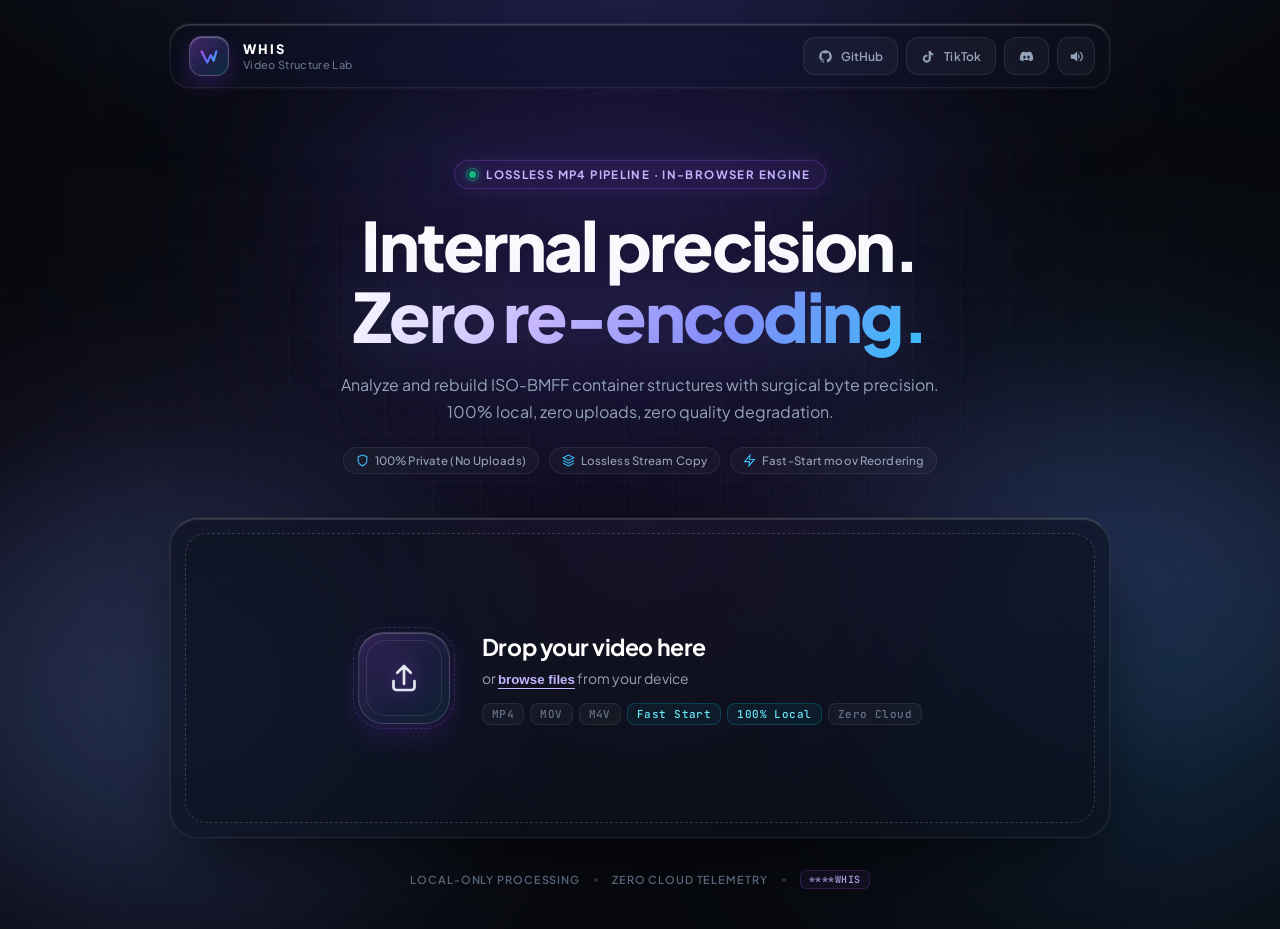
==== app.html @ bb4c7293 "feat: modernize UI/UX, video stream monitor, atom pipeline visualizer, universal export & railway su" ====
<!doctype html>
<html lang="en">
  <head>
    <meta charset="utf-8">
    <meta name="viewport" content="width=device-width, initial-scale=1">
    <meta name="color-scheme" content="dark">
    <meta name="theme-color" content="#06070a">
    <title>Whis Video Patcher — Lossless In-Browser MP4 Pipeline</title>
    <meta name="description" content="Local, lossless ISO-BMFF container structure patcher with real-time inspection, fast-start optimization, and zero re-encoding.">
    <link rel="preconnect" href="https://fonts.googleapis.com">
    <link rel="preconnect" href="https://fonts.gstatic.com" crossorigin>
    <link href="https://fonts.googleapis.com/css2?family=JetBrains+Mono:wght@400;500;600;700&family=Plus+Jakarta+Sans:wght@400;500;600;700;800&display=swap" rel="stylesheet">
    <link rel="stylesheet" href="styles.css">
  </head>
  <body>
    <div class="bg-grid" aria-hidden="true"></div>
    <div class="aurora aurora-one" aria-hidden="true"></div>
    <div class="aurora aurora-two" aria-hidden="true"></div>
    <div class="aurora aurora-three" aria-hidden="true"></div>

    <main class="shell">
      <header class="topbar glass">
        <div class="brand">
          <span class="brand-mark" aria-hidden="true">
            <svg viewBox="0 0 24 24" fill="none" xmlns="http://www.w3.org/2000/svg">
              <path d="M4 7L10 19L14 11L17 17L20 7" stroke="url(#whis-brand-grad)" stroke-width="2.5" stroke-linecap="round" stroke-linejoin="round"/>
              <defs>
                <linearGradient id="whis-brand-grad" x1="4" y1="7" x2="20" y2="19" gradientUnits="userSpaceOnUse">
                  <stop stop-color="#a855f7"/>
                  <stop offset="0.5" stop-color="#6366f1"/>
                  <stop offset="1" stop-color="#38bdf8"/>
                </linearGradient>
              </defs>
            </svg>
          </span>
          <div class="brand-text">
            <p>WHIS</p>
            <span>Video Structure Lab</span>
          </div>
        </div>

        <div class="top-actions">
          <a class="social-button github" href="https://github.com/whiskyyyyys/video-patcher" target="_blank" rel="noopener noreferrer" aria-label="Open GitHub Repository">
            <svg viewBox="0 0 24 24" aria-hidden="true">
              <path fill="currentColor" d="M12 2C6.477 2 2 6.484 2 12.017c0 4.425 2.865 8.18 6.839 9.504.5.092.682-.217.682-.483 0-.237-.008-.868-.013-1.703-2.782.605-3.369-1.343-3.369-1.343-.454-1.158-1.11-1.466-1.11-1.466-.908-.62.069-.608.069-.608 1.003.07 1.53 1.032 1.53 1.032.892 1.53 2.341 1.088 2.91.832.092-.647.35-1.088.636-1.338-2.22-.253-4.555-1.113-4.555-4.951 0-1.093.39-1.988 1.029-2.688-.103-.253-.446-1.272.098-2.65 0 0 .84-.27 2.75 1.026A9.564 9.564 0 0 1 12 6.844c.85.004 1.705.115 2.504.337 1.909-1.296 2.747-1.027 2.747-1.027.546 1.379.202 2.398.1 2.651.64.7 1.028 1.595 1.028 2.688 0 3.848-2.339 4.695-4.566 4.943.359.309.678.92.678 1.855 0 1.338-.012 2.419-.012 2.747 0 .268.18.58.688.482A10.019 10.019 0 0 0 22 12.017C22 6.484 17.522 2 12 2z"/>
            </svg>
            <span>GitHub</span>
          </a>
          <a class="social-button tiktok" href="https://www.tiktok.com/@whis" target="_blank" rel="noopener noreferrer" aria-label="Open Whis on TikTok">
            <svg viewBox="0 0 24 24" aria-hidden="true"><path d="M15.7 3c.3 2.4 1.7 3.8 4.1 4v3.3a9 9 0 0 1-4.1-1v6.1a6.4 6.4 0 1 1-5.5-6.3v3.4a3.1 3.1 0 1 0 2.1 2.9V3h3.4z"/></svg>
            <span>TikTok</span>
          </a>
          <a class="social-button discord" href="https://discord.gg/whis" target="_blank" rel="noopener noreferrer" aria-label="Join the Whis Discord">
            <svg viewBox="0 0 24 24" aria-hidden="true"><path d="M19.5 5.3A17 17 0 0 0 15.3 4l-.5 1.1a15 15 0 0 0-5.6 0L8.7 4a17 17 0 0 0-4.2 1.3C1.8 9.3 1.1 13.2 1.4 17a17 17 0 0 0 5.2 2.7l1.3-1.8-1.8-.9.4-.3c3.5 1.6 7.4 1.6 10.9 0l.5.3-1.8.9 1.3 1.8a17 17 0 0 0 5.2-2.7c.4-4.4-.8-8.2-3.1-11.7zM8.8 15.2c-1 0-1.9-1-1.9-2.2s.9-2.2 1.9-2.2 1.9 1 1.9 2.2-.9 2.2-1.9 2.2zm6.4 0c-1 0-1.9-1-1.9-2.2s.9-2.2 1.9-2.2 1.9 1 1.9 2.2-.9 2.2-1.9 2.2z"/></svg>
          </a>
          <button class="icon-button" id="soundToggle" type="button" aria-label="Mute interface sounds" aria-pressed="true" title="Toggle audio feedback">
            <svg viewBox="0 0 24 24" aria-hidden="true"><path d="M4 9v6h4l5 4V5L8 9H4zm12.5 3a4 4 0 0 0-2-3.46v6.92A4 4 0 0 0 16.5 12zm0-7.2v2.05a6 6 0 0 1 0 10.3v2.05a8 8 0 0 0 0-14.4z"/></svg>
          </button>
        </div>
      </header>

      <section class="hero">
        <div class="eyebrow-container">
          <p class="eyebrow"><span class="pulse-dot"></span> Lossless MP4 Pipeline · In-Browser Engine</p>
        </div>
        <h1>Internal precision.<br><em>Zero re-encoding.</em></h1>
        <p class="lede">Analyze and rebuild ISO-BMFF container structures with surgical byte precision. 100% local, zero uploads, zero quality degradation.</p>

        <div class="hero-tags">
          <span class="hero-tag">
            <svg viewBox="0 0 24 24" fill="none" stroke="currentColor" stroke-width="2"><path d="M12 22s8-4 8-10V5l-8-3-8 3v7c0 6 8 10 8 10z"/></svg>
            100% Private (No Uploads)
          </span>
          <span class="hero-tag">
            <svg viewBox="0 0 24 24" fill="none" stroke="currentColor" stroke-width="2"><polygon points="12 2 2 7 12 12 22 7 12 2"/><polyline points="2 17 12 22 22 17"/><polyline points="2 12 12 17 22 12"/></svg>
            Lossless Stream Copy
          </span>
          <span class="hero-tag">
            <svg viewBox="0 0 24 24" fill="none" stroke="currentColor" stroke-width="2"><polygon points="13 2 3 14 12 14 11 22 21 10 12 10 13 2"/></svg>
            Fast-Start moov Reordering
          </span>
        </div>
      </section>

      <section class="workspace glass" id="workspace">
        <div class="dropzone" id="dropzone" role="button" tabindex="0" aria-label="Choose or drop a video">
          <input id="fileInput" type="file" accept="video/*,.mp4,.m4v,.mov" hidden>
          <div class="drop-orbit">
            <span class="orbit-ring-outer"></span>
            <span class="orbit-ring-inner"></span>
            <svg viewBox="0 0 24 24" aria-hidden="true"><path d="M12 16V4m0 0L7.5 8.5M12 4l4.5 4.5M5 14v4a2 2 0 0 0 2 2h10a2 2 0 0 0 2-2v-4"/></svg>
          </div>
          <div class="drop-copy">
            <h2>Drop your video here</h2>
            <p>or <button id="browseButton" type="button">browse files</button> from your device</p>
            <div class="drop-badges">
              <span class="badge">MP4</span>
              <span class="badge">MOV</span>
              <span class="badge">M4V</span>
              <span class="badge highlight">Fast Start</span>
              <span class="badge highlight">100% Local</span>
              <span class="badge">Zero Cloud</span>
            </div>
          </div>
        </div>

        <div class="processor" id="processor" hidden>
          <div class="file-row">
            <div class="file-icon">
              <svg viewBox="0 0 24 24"><path d="M4 4h11l5 5v11H4V4zm11 0v5h5M9 10l6 3-6 3v-6z"/></svg>
            </div>
            <div class="file-info">
              <strong id="fileName">—</strong>
              <span id="fileMeta">—</span>
            </div>
            <button class="text-button" id="replaceButton" type="button">
              <svg viewBox="0 0 24 24" width="14" height="14" fill="none" stroke="currentColor" stroke-width="2"><path d="M4 4v5h.582m15.356 2A8.001 8.001 0 004.582 9m0 0H9m11 11v-5h-.581m0 0a8.003 8.003 0 01-15.357-2m15.357 2H15"/></svg>
              <span>Replace file</span>
            </button>
          </div>

          <!-- Video Preview Player -->
          <div class="video-preview-card" id="previewContainer" hidden>
            <div class="preview-header">
              <div class="preview-tag">
                <span class="live-indicator"></span>
                <span>Video Stream Monitor</span>
              </div>
              <span class="preview-resolution" id="videoResolution">—</span>
            </div>
            <div class="video-wrap">
              <video id="videoPreview" controls playsinline preload="metadata"></video>
            </div>
          </div>

          <div class="progress-block">
            <div class="progress-head">
              <span id="statusLabel">Preparing…</span>
              <strong id="progressValue">0%</strong>
            </div>
            <div class="progress-track">
              <i id="progressBar"></i>
              <b id="progressGlow"></b>
            </div>
            <p id="statusDetail">Reading file structure</p>
          </div>

          <!-- Container Pipeline Step Visualizer -->
          <div class="pipeline-visualizer" id="pipelineVisualizer">
            <div class="pipeline-step" id="stepFtyp">
              <div class="step-badge">ATOM 01</div>
              <strong>ftyp</strong>
              <span>Sanitized branding</span>
            </div>
            <div class="pipeline-arrow" aria-hidden="true">→</div>
            <div class="pipeline-step" id="stepMoov">
              <div class="step-badge">ATOM 02</div>
              <strong>moov</strong>
              <span>Fast-start & Tech Audio</span>
            </div>
            <div class="pipeline-arrow" aria-hidden="true">→</div>
            <div class="pipeline-step" id="stepMdat">
              <div class="step-badge">ATOM 03</div>
              <strong>mdat</strong>
              <span>Raw payload preserved</span>
            </div>
          </div>

          <div class="result-grid" id="resultGrid" hidden>
            <article>
              <div class="art-label">Mode</div>
              <strong>Stream copy</strong>
              <small>signatures scrubbed only</small>
            </article>
            <article>
              <div class="art-label">Index</div>
              <strong>Fast start</strong>
              <small>moov before mdat</small>
            </article>
            <article>
              <div class="art-label">Patch</div>
              <strong id="patchCount">—</strong>
              <small>technical samples</small>
            </article>
            <article>
              <div class="art-label">Output</div>
              <strong id="outputSize">—</strong>
              <small id="sizeDelta">—</small>
            </article>
          </div>

          <div class="error-card" id="errorCard" hidden>
            <svg viewBox="0 0 24 24"><path d="M12 8v5m0 3.5v.01M10.3 3.8 2.6 17.2A2 2 0 0 0 4.3 20h15.4a2 2 0 0 0 1.7-2.8L13.7 3.8a2 2 0 0 0-3.4 0z"/></svg>
            <div>
              <strong>Processing stopped</strong>
              <p id="errorMessage"></p>
            </div>
          </div>

          <div class="actions">
            <button class="secondary-button" id="detailsButton" type="button" disabled>
              <svg viewBox="0 0 24 24" width="16" height="16" fill="none" stroke="currentColor" stroke-width="2"><circle cx="12" cy="12" r="10"/><path d="M12 16v-4M12 8h.01"/></svg>
              <span>Technical details</span>
            </button>
            <button class="secondary-button" id="resetButton" type="button">
              <svg viewBox="0 0 24 24" width="16" height="16" fill="none" stroke="currentColor" stroke-width="2"><path d="M21 12a9 9 0 0 0-9-9 9.75 9.75 0 0 0-6.74 2.74L3 8"/><path d="M3 3v5h5"/></svg>
              <span>Patch another</span>
            </button>
            <button class="primary-button" id="exportButton" type="button" disabled>
              <span>Export MP4</span>
              <svg viewBox="0 0 24 24"><path d="M12 4v12m0 0 4-4m-4 4-4-4M5 20h14"/></svg>
            </button>
          </div>
        </div>
      </section>

      <section class="details glass" id="detailsPanel" hidden>
        <div class="details-head">
          <div>
            <p class="eyebrow"><span class="pulse-dot"></span> Container Audit</p>
            <h2>Technical Details</h2>
          </div>
          <button class="icon-button" id="closeDetails" type="button" aria-label="Close details">×</button>
        </div>
        <div class="audit-grid" id="auditGrid"></div>
        <div class="log-container">
          <div class="log-header-bar">
            <div class="log-title">Live Execution Trace</div>
            <button class="text-button" id="copyLogButton" type="button">
              <svg viewBox="0 0 24 24" width="14" height="14" fill="none" stroke="currentColor" stroke-width="2"><rect x="9" y="9" width="13" height="13" rx="2" ry="2"></rect><path d="M5 15H4a2 2 0 0 1-2-2V4a2 2 0 0 1 2-2h9a2 2 0 0 1 2 2v1"></path></svg>
              <span>Copy Trace</span>
            </button>
          </div>
          <div class="log" id="log"></div>
        </div>
      </section>

      <footer class="glass-footer">
        <span>Local-only processing</span>
        <i></i>
        <span>Zero cloud telemetry</span>
        <i></i>
        <span class="sig-pill">****whis</span>
      </footer>
    </main>

    <!-- Floating Toast Notification -->
    <div class="toast" id="toast" role="status" aria-live="polite" hidden></div>

    <script src="app.js"></script>
  </body>
</html>
---- styles.css ----
:root {
  --bg-base: #06070a;
  --bg-surface: rgba(14, 17, 27, 0.65);
  --bg-surface-elevated: rgba(22, 27, 44, 0.75);
  --ink: #f8fafc;
  --ink-secondary: #94a3b8;
  --ink-muted: #64748b;
  --border-subtle: rgba(255, 255, 255, 0.08);
  --border-glow: rgba(168, 85, 247, 0.35);
  --border-highlight: rgba(255, 255, 255, 0.18);
  
  --primary: #8b5cf6;
  --primary-bright: #a855f7;
  --primary-glow: rgba(139, 92, 246, 0.4);
  --cyan: #06b6d4;
  --cyan-glow: rgba(6, 182, 212, 0.35);
  --indigo: #6366f1;
  --emerald: #10b981;
  --emerald-glow: rgba(16, 185, 129, 0.3);
  --danger: #f43f5e;
  --danger-bg: rgba(244, 63, 94, 0.1);
  --danger-border: rgba(244, 63, 94, 0.25);
  
  --font-sans: 'Plus Jakarta Sans', -apple-system, BlinkMacSystemFont, "Segoe UI", Roboto, sans-serif;
  --font-mono: 'JetBrains Mono', SFMono-Regular, Consolas, Menlo, monospace;
  --ease: cubic-bezier(0.16, 1, 0.3, 1);
  --ease-bounce: cubic-bezier(0.34, 1.56, 0.64, 1);
}

* {
  box-sizing: border-box;
  margin: 0;
  padding: 0;
}

html {
  min-height: 100%;
  background-color: var(--bg-base);
  color: var(--ink);
  font-family: var(--font-sans);
  color-scheme: dark;
}

body {
  min-height: 100vh;
  position: relative;
  overflow-x: hidden;
  background:
    radial-gradient(ellipse 80% 50% at 50% -10%, rgba(99, 102, 241, 0.18), transparent 70%),
    radial-gradient(ellipse 60% 40% at 85% 60%, rgba(168, 85, 247, 0.12), transparent 60%),
    radial-gradient(ellipse 50% 50% at 15% 75%, rgba(6, 182, 212, 0.1), transparent 60%),
    linear-gradient(180deg, #07090e 0%, #050608 50%, #07090e 100%);
  -webkit-font-smoothing: antialiased;
  -moz-osx-font-smoothing: grayscale;
}

/* High-tech ambient background grid */
.bg-grid {
  position: fixed;
  inset: 0;
  pointer-events: none;
  z-index: 0;
  background-image: 
    linear-gradient(to right, rgba(255, 255, 255, 0.022) 1px, transparent 1px),
    linear-gradient(to bottom, rgba(255, 255, 255, 0.022) 1px, transparent 1px);
  background-size: 48px 48px;
  mask-image: radial-gradient(ellipse 80% 60% at 50% 40%, black 30%, transparent 85%);
  -webkit-mask-image: radial-gradient(ellipse 80% 60% at 50% 40%, black 30%, transparent 85%);
}

/* Dynamic Aurora Glow Spheres */
.aurora {
  position: fixed;
  z-index: 0;
  border-radius: 50%;
  filter: blur(110px);
  opacity: 0.22;
  pointer-events: none;
  mix-blend-mode: screen;
  will-change: transform;
}

.aurora-one {
  top: -5%;
  left: 20%;
  width: 45rem;
  height: 35rem;
  background: radial-gradient(circle, #7c3aed 0%, #4338ca 60%, transparent 80%);
  animation: driftOne 22s var(--ease) infinite alternate;
}

.aurora-two {
  top: 35%;
  right: -10rem;
  width: 38rem;
  height: 38rem;
  background: radial-gradient(circle, #06b6d4 0%, #3b82f6 50%, transparent 75%);
  animation: driftTwo 18s var(--ease) infinite alternate-reverse;
}

.aurora-three {
  bottom: -5%;
  left: -10rem;
  width: 40rem;
  height: 35rem;
  background: radial-gradient(circle, #c084fc 0%, #6366f1 50%, transparent 75%);
  animation: driftOne 26s var(--ease) infinite alternate;
}

@keyframes driftOne {
  0% { transform: translate(0, 0) scale(1); }
  50% { transform: translate(4rem, 3rem) scale(1.08); }
  100% { transform: translate(-3rem, 5rem) scale(0.95); }
}

@keyframes driftTwo {
  0% { transform: translate(0, 0) scale(1); }
  50% { transform: translate(-5rem, -2rem) scale(1.1); }
  100% { transform: translate(2rem, 4rem) scale(0.92); }
}

/* Glass Surface Styling */
.glass {
  background: var(--bg-surface);
  border: 1px solid var(--border-subtle);
  border-top-color: var(--border-highlight);
  border-radius: 24px;
  box-shadow: 
    0 30px 70px -15px rgba(0, 0, 0, 0.65),
    0 0 1px 1px rgba(255, 255, 255, 0.05),
    inset 0 1px 0 rgba(255, 255, 255, 0.12);
  backdrop-filter: blur(24px) saturate(160%);
  -webkit-backdrop-filter: blur(24px) saturate(160%);
  transition: border-color 0.3s var(--ease), box-shadow 0.3s var(--ease);
}

.shell {
  position: relative;
  z-index: 1;
  width: min(940px, calc(100% - 36px));
  margin: 0 auto;
  padding: 24px 0 40px;
}

/* Topbar Header */
.topbar {
  display: flex;
  align-items: center;
  justify-content: space-between;
  min-height: 64px;
  padding: 10px 14px 10px 18px;
  border-radius: 20px;
  background: rgba(13, 16, 26, 0.55);
}

.brand {
  display: flex;
  align-items: center;
  gap: 14px;
  user-select: none;
}

.brand-mark {
  display: grid;
  place-items: center;
  width: 40px;
  height: 40px;
  border-radius: 13px;
  border: 1px solid rgba(255, 255, 255, 0.2);
  background: linear-gradient(135deg, rgba(168, 85, 247, 0.35) 0%, rgba(99, 102, 241, 0.2) 60%, rgba(6, 182, 212, 0.2) 100%);
  box-shadow: 
    inset 0 1px 1px rgba(255, 255, 255, 0.3),
    0 8px 20px rgba(124, 58, 237, 0.25);
  transition: transform 0.3s var(--ease-bounce), box-shadow 0.3s var(--ease);
}

.brand-mark:hover {
  transform: scale(1.06) rotate(-2deg);
  box-shadow: 0 10px 25px rgba(124, 58, 237, 0.4);
}

.brand-mark svg {
  width: 22px;
  height: 22px;
}

.brand-text p {
  font-size: 13px;
  font-weight: 800;
  letter-spacing: 0.16em;
  background: linear-gradient(135deg, #ffffff 30%, #c4b5fd 100%);
  -webkit-background-clip: text;
  -webkit-text-fill-color: transparent;
}

.brand-text span {
  display: block;
  font-size: 11px;
  font-weight: 500;
  color: var(--ink-muted);
  letter-spacing: 0.03em;
  margin-top: 1px;
}

.top-actions {
  display: flex;
  align-items: center;
  gap: 8px;
}

.social-button {
  display: inline-flex;
  align-items: center;
  gap: 8px;
  height: 38px;
  padding: 0 14px;
  border: 1px solid var(--border-subtle);
  border-radius: 12px;
  color: var(--ink-secondary);
  background: rgba(255, 255, 255, 0.04);
  text-decoration: none;
  font-size: 12px;
  font-weight: 600;
  letter-spacing: 0.01em;
  transition: all 0.25s var(--ease);
}

.social-button svg {
  width: 15px;
  height: 15px;
  fill: currentColor;
  transition: transform 0.25s var(--ease);
}

.social-button:hover {
  color: #ffffff;
  border-color: rgba(255, 255, 255, 0.22);
  background: rgba(255, 255, 255, 0.08);
  transform: translateY(-1.5px);
}

.social-button:hover svg {
  transform: scale(1.1);
}

.social-button.tiktok:hover {
  box-shadow: 0 6px 20px rgba(6, 182, 212, 0.2);
}

.social-button.discord:hover {
  box-shadow: 0 6px 20px rgba(99, 102, 241, 0.25);
}

.social-button.github:hover {
  box-shadow: 0 6px 20px rgba(168, 85, 247, 0.3);
  border-color: rgba(168, 85, 247, 0.4);
}

.icon-button {
  display: grid;
  place-items: center;
  width: 38px;
  height: 38px;
  padding: 0;
  border: 1px solid var(--border-subtle);
  border-radius: 12px;
  color: var(--ink-secondary);
  background: rgba(255, 255, 255, 0.04);
  cursor: pointer;
  transition: all 0.25s var(--ease);
}

.icon-button:hover {
  border-color: rgba(255, 255, 255, 0.2);
  color: #ffffff;
  background: rgba(255, 255, 255, 0.08);
  transform: translateY(-1.5px);
}

.icon-button svg {
  width: 17px;
  height: 17px;
  fill: currentColor;
}

.icon-button[aria-pressed="false"] {
  color: var(--ink-muted);
  opacity: 0.7;
}

/* Hero Section */
.hero {
  padding: 72px 16px 44px;
  text-align: center;
}

.eyebrow-container {
  display: inline-block;
  margin-bottom: 20px;
}

.eyebrow {
  display: inline-flex;
  align-items: center;
  gap: 10px;
  padding: 6px 14px;
  border-radius: 99px;
  border: 1px solid rgba(168, 85, 247, 0.25);
  background: rgba(168, 85, 247, 0.08);
  color: #c4b5fd;
  font-size: 11.5px;
  font-weight: 700;
  letter-spacing: 0.12em;
  text-transform: uppercase;
  box-shadow: 0 0 20px rgba(168, 85, 247, 0.12);
}

.pulse-dot {
  position: relative;
  width: 7px;
  height: 7px;
  border-radius: 50%;
  background: var(--emerald);
  box-shadow: 0 0 10px var(--emerald);
}

.pulse-dot::after {
  content: "";
  position: absolute;
  inset: -3px;
  border-radius: 50%;
  border: 1px solid var(--emerald);
  opacity: 0.6;
  animation: ping 2s cubic-bezier(0, 0, 0.2, 1) infinite;
}

@keyframes ping {
  75%, 100% {
    transform: scale(2.2);
    opacity: 0;
  }
}

.hero h1 {
  margin: 0;
  font-size: clamp(40px, 6.2vw, 68px);
  font-weight: 800;
  line-height: 1.04;
  letter-spacing: -0.04em;
}

.hero h1 em {
  font-style: normal;
  color: transparent;
  background: linear-gradient(125deg, #ffffff 0%, #c4b5fd 35%, #818cf8 65%, #38bdf8 100%);
  -webkit-background-clip: text;
  background-clip: text;
  filter: drop-shadow(0 0 35px rgba(129, 140, 248, 0.25));
}

.lede {
  max-width: 600px;
  margin: 22px auto 0;
  color: var(--ink-secondary);
  font-size: 16px;
  line-height: 1.65;
  font-weight: 400;
}

/* Workspace Glass Card */
.workspace {
  position: relative;
  overflow: hidden;
  padding: 14px;
  border-radius: 28px;
}

.workspace::after {
  position: absolute;
  inset: 0;
  pointer-events: none;
  content: "";
  border-radius: inherit;
  background: radial-gradient(circle at 50% 0%, rgba(168, 85, 247, 0.08) 0%, transparent 60%);
}

/* Dropzone */
.dropzone {
  position: relative;
  z-index: 1;
  display: flex;
  align-items: center;
  justify-content: center;
  gap: 32px;
  min-height: 290px;
  padding: 40px 32px;
  border: 1.5px dashed rgba(255, 255, 255, 0.16);
  border-radius: 22px;
  background: rgba(15, 18, 30, 0.35);
  outline: none;
  cursor: pointer;
  transition: all 0.35s var(--ease);
}

.dropzone:hover,
.dropzone:focus-visible,
.dropzone.is-dragging {
  border-color: var(--primary-bright);
  background: rgba(139, 92, 246, 0.07);
  box-shadow: 
    0 0 30px rgba(168, 85, 247, 0.15),
    inset 0 0 30px rgba(168, 85, 247, 0.05);
  transform: translateY(-2px);
}

.dropzone.is-dragging {
  transform: scale(0.99);
  border-style: solid;
  border-color: var(--cyan);
}

/* Dropzone Orbit Visual */
.drop-orbit {
  position: relative;
  display: grid;
  place-items: center;
  flex: 0 0 92px;
  width: 92px;
  height: 92px;
  border-radius: 26px;
  border: 1px solid rgba(255, 255, 255, 0.15);
  background: linear-gradient(135deg, rgba(168, 85, 247, 0.22) 0%, rgba(99, 102, 241, 0.12) 60%, rgba(6, 182, 212, 0.1) 100%);
  box-shadow: 
    inset 0 1px 1px rgba(255, 255, 255, 0.2),
    0 12px 28px rgba(124, 58, 237, 0.2);
  transition: transform 0.45s var(--ease-bounce), box-shadow 0.45s var(--ease);
}

.orbit-ring-outer {
  position: absolute;
  inset: -6px;
  border-radius: 30px;
  border: 1px dashed rgba(168, 85, 247, 0.25);
  pointer-events: none;
  transition: transform 0.6s var(--ease);
}

.orbit-ring-inner {
  position: absolute;
  inset: 7px;
  border-radius: 20px;
  border: 1px solid rgba(255, 255, 255, 0.1);
  pointer-events: none;
}

.dropzone:hover .drop-orbit,
.dropzone.is-dragging .drop-orbit {
  transform: translateY(-3px) scale(1.05);
  box-shadow: 0 16px 36px rgba(139, 92, 246, 0.35);
}

.dropzone:hover .orbit-ring-outer {
  transform: rotate(45deg);
  border-color: rgba(168, 85, 247, 0.5);
}

.drop-orbit svg {
  width: 36px;
  height: 36px;
  fill: none;
  stroke: #e2e8f0;
  stroke-width: 1.8;
  stroke-linecap: round;
  stroke-linejoin: round;
  filter: drop-shadow(0 0 10px rgba(168, 85, 247, 0.6));
  transition: transform 0.3s var(--ease);
}

.dropzone:hover .drop-orbit svg {
  transform: translateY(-2px);
  stroke: #ffffff;
}

.drop-copy h2 {
  margin: 0 0 8px;
  font-size: 23px;
  font-weight: 700;
  letter-spacing: -0.02em;
  color: #ffffff;
}

.drop-copy p {
  margin: 0 0 16px;
  color: var(--ink-secondary);
  font-size: 14px;
}

.drop-copy p button {
  padding: 0;
  border: 0;
  color: #c4b5fd;
  font-weight: 600;
  background: none;
  cursor: pointer;
  text-decoration: underline;
  text-underline-offset: 4px;
  transition: color 0.2s var(--ease);
}

.drop-copy p button:hover {
  color: #ffffff;
}

.drop-badges {
  display: flex;
  flex-wrap: wrap;
  gap: 6px;
  align-items: center;
}

.badge {
  display: inline-flex;
  align-items: center;
  padding: 3px 9px;
  border-radius: 8px;
  border: 1px solid rgba(255, 255, 255, 0.08);
  background: rgba(255, 255, 255, 0.035);
  color: var(--ink-muted);
  font-size: 11px;
  font-family: var(--font-mono);
  font-weight: 500;
  letter-spacing: 0.04em;
}

.badge.highlight {
  border-color: rgba(6, 182, 212, 0.25);
  background: rgba(6, 182, 212, 0.07);
  color: #67e8f9;
}

/* Processor Section */
.processor {
  position: relative;
  z-index: 1;
  padding: 20px 22px 24px;
  animation: reveal 0.45s var(--ease);
}

.file-row {
  display: flex;
  align-items: center;
  gap: 16px;
  padding: 6px 0 24px;
  border-bottom: 1px solid rgba(255, 255, 255, 0.07);
}

.file-icon {
  display: grid;
  place-items: center;
  width: 48px;
  height: 48px;
  border-radius: 14px;
  border: 1px solid rgba(168, 85, 247, 0.2);
  background: linear-gradient(135deg, rgba(168, 85, 247, 0.18), rgba(99, 102, 241, 0.1));
}

.file-icon svg {
  width: 24px;
  height: 24px;
  fill: none;
  stroke: #c4b5fd;
  stroke-width: 1.6;
  stroke-linecap: round;
  stroke-linejoin: round;
}

.file-info {
  min-width: 0;
  flex: 1;
}

.file-info strong {
  display: block;
  overflow: hidden;
  margin-bottom: 4px;
  font-size: 15px;
  font-weight: 600;
  color: #f8fafc;
  text-overflow: ellipsis;
  white-space: nowrap;
}

.file-info span {
  display: block;
  color: var(--ink-secondary);
  font-size: 12.5px;
  font-family: var(--font-mono);
}

.text-button {
  display: inline-flex;
  align-items: center;
  gap: 6px;
  padding: 8px 14px;
  border: 1px solid var(--border-subtle);
  border-radius: 10px;
  color: var(--ink-secondary);
  background: rgba(255, 255, 255, 0.03);
  cursor: pointer;
  font-size: 12px;
  font-weight: 600;
  transition: all 0.2s var(--ease);
}

.text-button:hover {
  border-color: rgba(255, 255, 255, 0.2);
  color: #ffffff;
  background: rgba(255, 255, 255, 0.08);
}

/* Progress Section */
.progress-block {
  padding: 30px 0 28px;
}

.progress-head {
  display: flex;
  justify-content: space-between;
  align-items: baseline;
  margin-bottom: 12px;
  font-size: 13.5px;
}

.progress-head span {
  font-weight: 600;
  color: #e2e8f0;
}

.progress-head strong {
  font-family: var(--font-mono);
  font-weight: 700;
  font-size: 14px;
  color: #c4b5fd;
  font-variant-numeric: tabular-nums;
}

.progress-track {
  position: relative;
  overflow: hidden;
  height: 8px;
  border-radius: 99px;
  background: rgba(255, 255, 255, 0.06);
  box-shadow: inset 0 1px 3px rgba(0, 0, 0, 0.5);
}

.progress-track i {
  position: absolute;
  inset: 0 auto 0 0;
  width: 0;
  border-radius: inherit;
  background: linear-gradient(90deg, #8b5cf6 0%, #6366f1 45%, #06b6d4 100%);
  background-size: 200% 100%;
  animation: progressGlowShift 3s ease infinite;
  box-shadow: 0 0 14px rgba(139, 92, 246, 0.6);
  transition: width 0.45s var(--ease);
}

@keyframes progressGlowShift {
  0% { background-position: 0% 50%; }
  50% { background-position: 100% 50%; }
  100% { background-position: 0% 50%; }
}

.progress-track b {
  position: absolute;
  top: -8px;
  left: 0;
  width: 60px;
  height: 24px;
  opacity: 0.7;
  background: radial-gradient(circle, #a855f7 0%, transparent 70%);
  filter: blur(8px);
  transform: translateX(-50%);
  transition: left 0.45s var(--ease);
  pointer-events: none;
}

#statusDetail {
  margin-top: 12px;
  color: var(--ink-muted);
  font-size: 12px;
  font-family: var(--font-mono);
}

/* Results Grid */
.result-grid {
  display: grid;
  grid-template-columns: repeat(4, 1fr);
  gap: 12px;
  margin-bottom: 26px;
  animation: reveal 0.4s var(--ease);
}

.result-grid article {
  padding: 16px;
  border: 1px solid rgba(255, 255, 255, 0.08);
  border-radius: 16px;
  background: rgba(255, 255, 255, 0.025);
  box-shadow: inset 0 1px 0 rgba(255, 255, 255, 0.05);
  transition: border-color 0.25s var(--ease), transform 0.25s var(--ease);
}

.result-grid article:hover {
  border-color: rgba(255, 255, 255, 0.16);
  transform: translateY(-2px);
}

.art-label {
  color: var(--ink-muted);
  font-size: 10.5px;
  font-weight: 700;
  text-transform: uppercase;
  letter-spacing: 0.1em;
}

.result-grid strong {
  display: block;
  margin: 7px 0 4px;
  font-size: 15px;
  font-weight: 700;
  color: #ffffff;
  font-family: var(--font-mono);
}

.result-grid small {
  display: block;
  color: var(--ink-secondary);
  font-size: 11px;
}

#sizeDelta {
  color: var(--emerald);
  font-weight: 600;
}

/* Error Card */
.error-card {
  display: flex;
  gap: 14px;
  padding: 16px 18px;
  margin-bottom: 24px;
  border: 1px solid var(--danger-border);
  border-radius: 16px;
  background: var(--danger-bg);
  backdrop-filter: blur(16px);
  animation: reveal 0.3s var(--ease);
}

.error-card svg {
  flex: 0 0 24px;
  width: 24px;
  height: 24px;
  fill: none;
  stroke: var(--danger);
  stroke-width: 1.8;
  stroke-linecap: round;
  stroke-linejoin: round;
}

.error-card strong {
  font-size: 13.5px;
  color: #fecdd3;
}

.error-card p {
  margin-top: 4px;
  color: #fda4af;
  font-size: 12.5px;
  line-height: 1.45;
}

/* Actions Section */
.actions {
  display: flex;
  justify-content: flex-end;
  align-items: center;
  gap: 12px;
}

.actions button {
  min-height: 48px;
  padding: 0 22px;
  border-radius: 14px;
  cursor: pointer;
  font-size: 13.5px;
  font-weight: 600;
  letter-spacing: 0.01em;
  transition: all 0.25s var(--ease);
}

.actions button:disabled {
  opacity: 0.35;
  cursor: not-allowed;
  transform: none !important;
  box-shadow: none !important;
}

.secondary-button {
  display: inline-flex;
  align-items: center;
  gap: 8px;
  border: 1px solid var(--border-subtle);
  color: var(--ink-secondary);
  background: rgba(255, 255, 255, 0.04);
}

.secondary-button:not(:disabled):hover {
  border-color: rgba(255, 255, 255, 0.2);
  color: #ffffff;
  background: rgba(255, 255, 255, 0.08);
  transform: translateY(-1.5px);
}

.primary-button {
  display: inline-flex;
  align-items: center;
  gap: 10px;
  border: 1px solid rgba(255, 255, 255, 0.25);
  color: #06070a;
  background: linear-gradient(135deg, #f3e8ff 0%, #c4b5fd 40%, #67e8f9 100%);
  box-shadow: 
    0 10px 28px rgba(99, 102, 241, 0.35),
    inset 0 1px 1px rgba(255, 255, 255, 0.9);
  font-weight: 700;
}

.primary-button svg {
  width: 18px;
  height: 18px;
  fill: none;
  stroke: currentColor;
  stroke-width: 2.2;
  stroke-linecap: round;
  stroke-linejoin: round;
  transition: transform 0.25s var(--ease);
}

.primary-button:not(:disabled):hover {
  transform: translateY(-2px);
  filter: brightness(1.08);
  box-shadow: 
    0 14px 34px rgba(124, 58, 237, 0.45),
    inset 0 1px 1px #ffffff;
}

.primary-button:not(:disabled):hover svg {
  transform: translateY(1.5px);
}

.primary-button:active {
  transform: translateY(0);
}

/* Details Panel & Audit */
.details {
  margin-top: 20px;
  padding: 26px 28px;
  border-radius: 26px;
  animation: reveal 0.45s var(--ease);
}

.details-head {
  display: flex;
  align-items: center;
  justify-content: space-between;
}

.details-head .eyebrow {
  margin-bottom: 6px;
}

.details h2 {
  margin: 0;
  font-size: 22px;
  font-weight: 700;
}

.details-head .icon-button {
  font-size: 24px;
  font-weight: 300;
}

.audit-grid {
  display: grid;
  grid-template-columns: repeat(2, 1fr);
  gap: 10px;
  margin: 22px 0 20px;
}

.audit-grid div {
  display: flex;
  align-items: center;
  justify-content: space-between;
  padding: 13px 18px;
  border: 1px solid rgba(255, 255, 255, 0.06);
  border-radius: 14px;
  background: rgba(0, 0, 0, 0.25);
}

.audit-grid span {
  color: var(--ink-secondary);
  font-size: 12px;
}

.audit-grid strong {
  font-size: 12px;
  font-family: var(--font-mono);
  font-weight: 600;
  color: #f1f5f9;
}

.log-container {
  border-radius: 16px;
  border: 1px solid rgba(255, 255, 255, 0.08);
  background: rgba(2, 4, 8, 0.65);
  overflow: hidden;
}

.log-title {
  padding: 10px 16px;
  font-size: 11px;
  font-family: var(--font-mono);
  font-weight: 600;
  color: var(--ink-muted);
  text-transform: uppercase;
  letter-spacing: 0.08em;
  border-bottom: 1px solid rgba(255, 255, 255, 0.06);
  background: rgba(255, 255, 255, 0.02);
}

.log {
  max-height: 240px;
  overflow-y: auto;
  padding: 14px 16px;
  color: var(--ink-secondary);
  font-family: var(--font-mono);
  font-size: 11.5px;
  line-height: 1.8;
}

.log::-webkit-scrollbar {
  width: 6px;
}
.log::-webkit-scrollbar-track {
  background: transparent;
}
.log::-webkit-scrollbar-thumb {
  background: rgba(255, 255, 255, 0.12);
  border-radius: 99px;
}

.log p {
  margin: 0;
  display: flex;
  align-items: baseline;
}

.log time {
  margin-right: 12px;
  color: var(--ink-muted);
  font-size: 11px;
}

.log .ok {
  color: var(--emerald);
  font-weight: 500;
}

/* Footer */
.glass-footer {
  display: flex;
  align-items: center;
  justify-content: center;
  gap: 14px;
  padding: 32px 16px 0;
  color: var(--ink-muted);
  font-size: 11px;
  font-weight: 600;
  letter-spacing: 0.08em;
  text-transform: uppercase;
}

.glass-footer i {
  width: 4px;
  height: 4px;
  border-radius: 50%;
  background: rgba(255, 255, 255, 0.18);
}

.sig-pill {
  padding: 2px 8px;
  border-radius: 6px;
  border: 1px solid rgba(168, 85, 247, 0.25);
  background: rgba(168, 85, 247, 0.08);
  color: #c4b5fd;
  font-family: var(--font-mono);
  font-size: 10px;
  letter-spacing: 0.05em;
}

[hidden] {
  display: none !important;
}

@keyframes reveal {
  from {
    opacity: 0;
    transform: translateY(12px) scale(0.985);
  }
  to {
    opacity: 1;
    transform: none;
  }
}

/* Hero Feature Tags */
.hero-tags {
  display: flex;
  flex-wrap: wrap;
  justify-content: center;
  gap: 10px;
  margin-top: 22px;
}

.hero-tag {
  display: inline-flex;
  align-items: center;
  gap: 6px;
  padding: 5px 12px;
  border-radius: 99px;
  border: 1px solid rgba(255, 255, 255, 0.08);
  background: rgba(255, 255, 255, 0.03);
  font-size: 11.5px;
  font-weight: 500;
  color: var(--ink-secondary);
  letter-spacing: 0.01em;
  backdrop-filter: blur(10px);
  transition: all 0.25s var(--ease);
}

.hero-tag:hover {
  border-color: rgba(168, 85, 247, 0.3);
  background: rgba(168, 85, 247, 0.06);
  color: #ffffff;
  transform: translateY(-1px);
}

.hero-tag svg {
  width: 13px;
  height: 13px;
  color: #38bdf8;
}

/* Video Preview Card */
.video-preview-card {
  margin: 18px 0 24px;
  border-radius: 18px;
  border: 1px solid rgba(255, 255, 255, 0.1);
  background: rgba(6, 8, 14, 0.6);
  overflow: hidden;
  box-shadow: 
    0 12px 30px rgba(0, 0, 0, 0.4),
    inset 0 1px 0 rgba(255, 255, 255, 0.08);
  animation: reveal 0.4s var(--ease);
}

.preview-header {
  display: flex;
  align-items: center;
  justify-content: space-between;
  padding: 10px 16px;
  border-bottom: 1px solid rgba(255, 255, 255, 0.06);
  background: rgba(15, 19, 32, 0.5);
}

.preview-tag {
  display: flex;
  align-items: center;
  gap: 8px;
  font-size: 11.5px;
  font-weight: 600;
  color: #e2e8f0;
  letter-spacing: 0.02em;
}

.live-indicator {
  width: 7px;
  height: 7px;
  border-radius: 50%;
  background: #10b981;
  box-shadow: 0 0 8px #10b981;
  animation: pulseDot 2s ease-in-out infinite;
}

.preview-resolution {
  font-family: var(--font-mono);
  font-size: 11px;
  color: #94a3b8;
  padding: 2px 8px;
  border-radius: 6px;
  background: rgba(255, 255, 255, 0.04);
  border: 1px solid rgba(255, 255, 255, 0.05);
}

.video-wrap {
  position: relative;
  width: 100%;
  background: #000000;
  display: flex;
  justify-content: center;
  align-items: center;
}

.video-wrap video {
  width: 100%;
  max-height: 320px;
  object-fit: contain;
  outline: none;
}

/* ISO-BMFF Container Pipeline Visualizer */
.pipeline-visualizer {
  display: grid;
  grid-template-columns: 1fr auto 1fr auto 1fr;
  align-items: center;
  gap: 8px;
  margin: 20px 0 8px;
  padding: 16px;
  border-radius: 16px;
  border: 1px solid rgba(255, 255, 255, 0.07);
  background: rgba(11, 14, 24, 0.45);
}

.pipeline-step {
  display: flex;
  flex-direction: column;
  align-items: center;
  text-align: center;
  padding: 12px 10px;
  border-radius: 12px;
  border: 1px solid rgba(255, 255, 255, 0.06);
  background: rgba(255, 255, 255, 0.02);
  transition: all 0.35s var(--ease);
}

.pipeline-step .step-badge {
  font-family: var(--font-mono);
  font-size: 9px;
  letter-spacing: 0.1em;
  color: var(--ink-muted);
  margin-bottom: 4px;
}

.pipeline-step strong {
  font-family: var(--font-mono);
  font-size: 14px;
  letter-spacing: 0.05em;
  color: #e2e8f0;
  margin-bottom: 2px;
}

.pipeline-step span {
  font-size: 11px;
  color: var(--ink-muted);
  line-height: 1.3;
}

.pipeline-step.active {
  border-color: rgba(6, 182, 212, 0.5);
  background: rgba(6, 182, 212, 0.08);
  box-shadow: 0 0 20px rgba(6, 182, 212, 0.2);
}

.pipeline-step.active strong {
  color: #67e8f9;
}

.pipeline-step.active .step-badge {
  color: #38bdf8;
}

.pipeline-step.complete {
  border-color: rgba(16, 185, 129, 0.4);
  background: rgba(16, 185, 129, 0.06);
  box-shadow: 0 0 16px rgba(16, 185, 129, 0.15);
}

.pipeline-step.complete strong {
  color: #6ee7b7;
}

.pipeline-arrow {
  font-size: 14px;
  color: rgba(255, 255, 255, 0.2);
  user-select: none;
}

/* Log Header Bar */
.log-header-bar {
  display: flex;
  align-items: center;
  justify-content: space-between;
  margin-bottom: 10px;
}

/* Floating Toast Notification */
.toast {
  position: fixed;
  bottom: 28px;
  right: 28px;
  z-index: 9999;
  display: flex;
  align-items: center;
  gap: 10px;
  padding: 12px 18px;
  border-radius: 14px;
  border: 1px solid rgba(168, 85, 247, 0.35);
  background: rgba(15, 19, 32, 0.92);
  color: #ffffff;
  font-size: 13px;
  font-weight: 500;
  box-shadow: 
    0 16px 36px rgba(0, 0, 0, 0.5),
    0 0 24px rgba(139, 92, 246, 0.3);
  backdrop-filter: blur(16px);
  -webkit-backdrop-filter: blur(16px);
  animation: toastIn 0.3s var(--ease);
  transition: opacity 0.3s var(--ease), transform 0.3s var(--ease);
}

@keyframes toastIn {
  from {
    opacity: 0;
    transform: translateY(16px) scale(0.95);
  }
  to {
    opacity: 1;
    transform: none;
  }
}

/* Mobile & Tablet Responsiveness */
@media (max-width: 768px) {
  .shell {
    width: calc(100% - 24px);
    padding-top: 14px;
  }

  .hero {
    padding: 52px 10px 32px;
  }

  .hero h1 {
    font-size: 38px;
  }

  .lede {
    font-size: 14.5px;
  }

  .dropzone {
    flex-direction: column;
    min-height: 310px;
    gap: 22px;
    padding: 36px 20px;
    text-align: center;
  }

  .drop-badges {
    justify-content: center;
  }

  .result-grid {
    grid-template-columns: repeat(2, 1fr);
  }

  .processor {
    padding: 16px 12px;
  }

  .actions {
    flex-direction: column-reverse;
    gap: 10px;
  }

  .actions button {
    width: 100%;
    justify-content: center;
  }

  .audit-grid {
    grid-template-columns: 1fr;
  }

  .social-button span {
    display: none;
  }

  .social-button {
    width: 38px;
    padding: 0;
    justify-content: center;
  }
}

@media (prefers-reduced-motion: reduce) {
  *, *::before, *::after {
    scroll-behavior: auto !important;
    animation-duration: 0.01ms !important;
    animation-iteration-count: 1 !important;
    transition-duration: 0.01ms !important;
  }
}
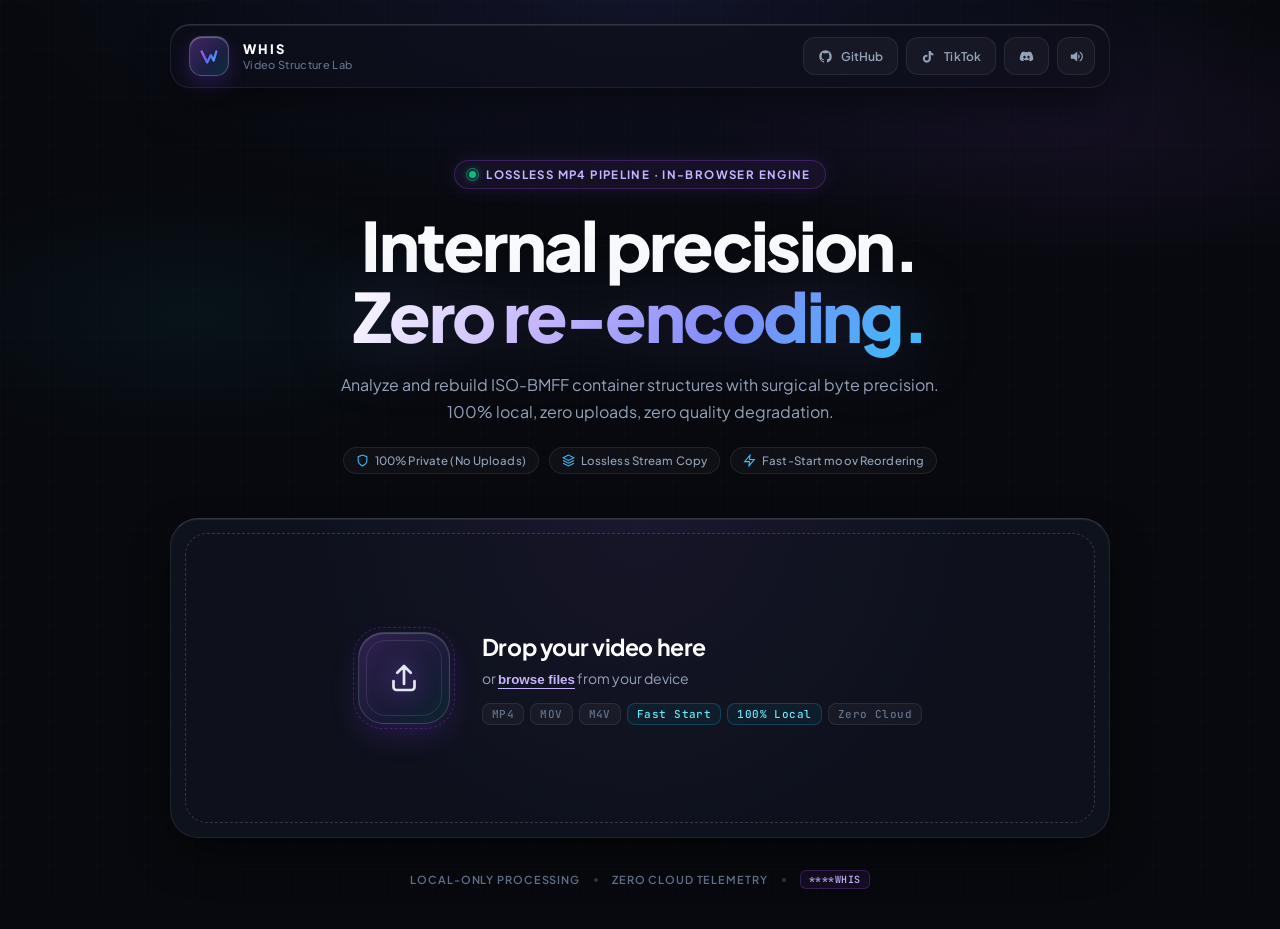
==== commit ad3803b0: "perf: eliminate heavy blur shaders, infinite aurora animations, and backdrop-filters for smooth 120f" ====
--- a/app.html
+++ b/app.html
@@ -14,9 +14,6 @@
   </head>
   <body>
     <div class="bg-grid" aria-hidden="true"></div>
-    <div class="aurora aurora-one" aria-hidden="true"></div>
-    <div class="aurora aurora-two" aria-hidden="true"></div>
-    <div class="aurora aurora-three" aria-hidden="true"></div>
 
     <main class="shell">
       <header class="topbar glass">
--- a/styles.css
+++ b/styles.css
@@ -1,13 +1,13 @@
 :root {
-  --bg-base: #06070a;
-  --bg-surface: rgba(14, 17, 27, 0.65);
-  --bg-surface-elevated: rgba(22, 27, 44, 0.75);
+  --bg-base: #07090e;
+  --bg-surface: #0e121d;
+  --bg-surface-elevated: #151a2a;
   --ink: #f8fafc;
   --ink-secondary: #94a3b8;
   --ink-muted: #64748b;
   --border-subtle: rgba(255, 255, 255, 0.08);
   --border-glow: rgba(168, 85, 247, 0.35);
-  --border-highlight: rgba(255, 255, 255, 0.18);
+  --border-highlight: rgba(255, 255, 255, 0.15);
   
   --primary: #8b5cf6;
   --primary-bright: #a855f7;
@@ -18,7 +18,7 @@
   --emerald: #10b981;
   --emerald-glow: rgba(16, 185, 129, 0.3);
   --danger: #f43f5e;
-  --danger-bg: rgba(244, 63, 94, 0.1);
+  --danger-bg: rgba(244, 63, 94, 0.12);
   --danger-border: rgba(244, 63, 94, 0.25);
   
   --font-sans: 'Plus Jakarta Sans', -apple-system, BlinkMacSystemFont, "Segoe UI", Roboto, sans-serif;
@@ -45,93 +45,40 @@
   min-height: 100vh;
   position: relative;
   overflow-x: hidden;
-  background:
-    radial-gradient(ellipse 80% 50% at 50% -10%, rgba(99, 102, 241, 0.18), transparent 70%),
-    radial-gradient(ellipse 60% 40% at 85% 60%, rgba(168, 85, 247, 0.12), transparent 60%),
-    radial-gradient(ellipse 50% 50% at 15% 75%, rgba(6, 182, 212, 0.1), transparent 60%),
-    linear-gradient(180deg, #07090e 0%, #050608 50%, #07090e 100%);
+  background-color: #07090e;
+  background-image:
+    radial-gradient(ellipse 70% 35% at 50% 0%, rgba(99, 102, 241, 0.12), transparent 70%),
+    radial-gradient(ellipse 50% 25% at 85% 15%, rgba(168, 85, 247, 0.08), transparent 60%),
+    radial-gradient(ellipse 40% 25% at 15% 35%, rgba(6, 182, 212, 0.06), transparent 60%);
+  background-repeat: no-repeat;
+  background-attachment: fixed;
   -webkit-font-smoothing: antialiased;
   -moz-osx-font-smoothing: grayscale;
 }
 
-/* High-tech ambient background grid */
+/* High-tech ambient background grid - Ultra lightweight */
 .bg-grid {
   position: fixed;
   inset: 0;
   pointer-events: none;
   z-index: 0;
   background-image: 
-    linear-gradient(to right, rgba(255, 255, 255, 0.022) 1px, transparent 1px),
-    linear-gradient(to bottom, rgba(255, 255, 255, 0.022) 1px, transparent 1px);
+    linear-gradient(to right, rgba(255, 255, 255, 0.018) 1px, transparent 1px),
+    linear-gradient(to bottom, rgba(255, 255, 255, 0.018) 1px, transparent 1px);
   background-size: 48px 48px;
-  mask-image: radial-gradient(ellipse 80% 60% at 50% 40%, black 30%, transparent 85%);
-  -webkit-mask-image: radial-gradient(ellipse 80% 60% at 50% 40%, black 30%, transparent 85%);
-}
-
-/* Dynamic Aurora Glow Spheres */
-.aurora {
-  position: fixed;
-  z-index: 0;
-  border-radius: 50%;
-  filter: blur(110px);
-  opacity: 0.22;
-  pointer-events: none;
-  mix-blend-mode: screen;
-  will-change: transform;
-}
-
-.aurora-one {
-  top: -5%;
-  left: 20%;
-  width: 45rem;
-  height: 35rem;
-  background: radial-gradient(circle, #7c3aed 0%, #4338ca 60%, transparent 80%);
-  animation: driftOne 22s var(--ease) infinite alternate;
-}
-
-.aurora-two {
-  top: 35%;
-  right: -10rem;
-  width: 38rem;
-  height: 38rem;
-  background: radial-gradient(circle, #06b6d4 0%, #3b82f6 50%, transparent 75%);
-  animation: driftTwo 18s var(--ease) infinite alternate-reverse;
-}
-
-.aurora-three {
-  bottom: -5%;
-  left: -10rem;
-  width: 40rem;
-  height: 35rem;
-  background: radial-gradient(circle, #c084fc 0%, #6366f1 50%, transparent 75%);
-  animation: driftOne 26s var(--ease) infinite alternate;
-}
-
-@keyframes driftOne {
-  0% { transform: translate(0, 0) scale(1); }
-  50% { transform: translate(4rem, 3rem) scale(1.08); }
-  100% { transform: translate(-3rem, 5rem) scale(0.95); }
-}
-
-@keyframes driftTwo {
-  0% { transform: translate(0, 0) scale(1); }
-  50% { transform: translate(-5rem, -2rem) scale(1.1); }
-  100% { transform: translate(2rem, 4rem) scale(0.92); }
-}
-
-/* Glass Surface Styling */
+  opacity: 0.6;
+}
+
+/* Glass Surface Styling - Hardware-accelerated without heavy backdrop blur */
 .glass {
   background: var(--bg-surface);
   border: 1px solid var(--border-subtle);
   border-top-color: var(--border-highlight);
   border-radius: 24px;
   box-shadow: 
-    0 30px 70px -15px rgba(0, 0, 0, 0.65),
-    0 0 1px 1px rgba(255, 255, 255, 0.05),
-    inset 0 1px 0 rgba(255, 255, 255, 0.12);
-  backdrop-filter: blur(24px) saturate(160%);
-  -webkit-backdrop-filter: blur(24px) saturate(160%);
-  transition: border-color 0.3s var(--ease), box-shadow 0.3s var(--ease);
+    0 20px 45px -10px rgba(0, 0, 0, 0.6),
+    inset 0 1px 0 rgba(255, 255, 255, 0.08);
+  transition: border-color 0.25s ease, box-shadow 0.25s ease;
 }
 
 .shell {
@@ -659,30 +606,12 @@
   width: 0;
   border-radius: inherit;
   background: linear-gradient(90deg, #8b5cf6 0%, #6366f1 45%, #06b6d4 100%);
-  background-size: 200% 100%;
-  animation: progressGlowShift 3s ease infinite;
-  box-shadow: 0 0 14px rgba(139, 92, 246, 0.6);
-  transition: width 0.45s var(--ease);
-}
-
-@keyframes progressGlowShift {
-  0% { background-position: 0% 50%; }
-  50% { background-position: 100% 50%; }
-  100% { background-position: 0% 50%; }
+  box-shadow: 0 0 10px rgba(139, 92, 246, 0.4);
+  transition: width 0.35s ease;
 }
 
 .progress-track b {
-  position: absolute;
-  top: -8px;
-  left: 0;
-  width: 60px;
-  height: 24px;
-  opacity: 0.7;
-  background: radial-gradient(circle, #a855f7 0%, transparent 70%);
-  filter: blur(8px);
-  transform: translateX(-50%);
-  transition: left 0.45s var(--ease);
-  pointer-events: none;
+  display: none;
 }
 
 #statusDetail {
@@ -752,7 +681,6 @@
   border: 1px solid var(--danger-border);
   border-radius: 16px;
   background: var(--danger-bg);
-  backdrop-filter: blur(16px);
   animation: reveal 0.3s var(--ease);
 }
 
@@ -1044,7 +972,6 @@
   font-weight: 500;
   color: var(--ink-secondary);
   letter-spacing: 0.01em;
-  backdrop-filter: blur(10px);
   transition: all 0.25s var(--ease);
 }
 
@@ -1225,15 +1152,13 @@
   padding: 12px 18px;
   border-radius: 14px;
   border: 1px solid rgba(168, 85, 247, 0.35);
-  background: rgba(15, 19, 32, 0.92);
+  background: #0e121e;
   color: #ffffff;
   font-size: 13px;
   font-weight: 500;
   box-shadow: 
     0 16px 36px rgba(0, 0, 0, 0.5),
-    0 0 24px rgba(139, 92, 246, 0.3);
-  backdrop-filter: blur(16px);
-  -webkit-backdrop-filter: blur(16px);
+    0 0 20px rgba(139, 92, 246, 0.2);
   animation: toastIn 0.3s var(--ease);
   transition: opacity 0.3s var(--ease), transform 0.3s var(--ease);
 }
@@ -1252,28 +1177,96 @@
 /* Mobile & Tablet Responsiveness */
 @media (max-width: 768px) {
   .shell {
-    width: calc(100% - 24px);
-    padding-top: 14px;
+    width: calc(100% - 20px);
+    padding-top: 12px;
+  }
+
+  .topbar {
+    padding: 8px 12px;
+    border-radius: 16px;
+    min-height: 56px;
+  }
+
+  .brand {
+    gap: 10px;
+  }
+
+  .brand-mark {
+    width: 34px;
+    height: 34px;
+    border-radius: 10px;
+  }
+
+  .brand-mark svg {
+    width: 18px;
+    height: 18px;
+  }
+
+  .brand-text p {
+    font-size: 12px;
+  }
+
+  .brand-text span {
+    font-size: 10px;
+  }
+
+  .top-actions {
+    gap: 6px;
+  }
+
+  .social-button span {
+    display: none;
+  }
+
+  .social-button {
+    width: 34px;
+    height: 34px;
+    padding: 0;
+    justify-content: center;
+    border-radius: 10px;
+  }
+
+  .icon-button {
+    width: 34px;
+    height: 34px;
+    border-radius: 10px;
   }
 
   .hero {
-    padding: 52px 10px 32px;
+    padding: 40px 8px 24px;
   }
 
   .hero h1 {
-    font-size: 38px;
+    font-size: 32px;
+    line-height: 1.15;
   }
 
   .lede {
-    font-size: 14.5px;
+    font-size: 13.5px;
+    line-height: 1.5;
+    padding: 0 4px;
+  }
+
+  .hero-tags {
+    gap: 6px;
+    margin-top: 16px;
+  }
+
+  .hero-tag {
+    font-size: 11px;
+    padding: 4px 10px;
   }
 
   .dropzone {
     flex-direction: column;
-    min-height: 310px;
-    gap: 22px;
-    padding: 36px 20px;
+    min-height: 270px;
+    gap: 18px;
+    padding: 30px 16px;
     text-align: center;
+  }
+
+  .drop-copy h2 {
+    font-size: 19px;
   }
 
   .drop-badges {
@@ -1282,10 +1275,26 @@
 
   .result-grid {
     grid-template-columns: repeat(2, 1fr);
+    gap: 8px;
   }
 
   .processor {
     padding: 16px 12px;
+  }
+
+  .pipeline-visualizer {
+    grid-template-columns: 1fr;
+    gap: 8px;
+    padding: 14px 12px;
+  }
+
+  .pipeline-arrow {
+    transform: rotate(90deg);
+    margin: -2px 0;
+  }
+
+  .video-wrap video {
+    max-height: 230px;
   }
 
   .actions {
@@ -1302,14 +1311,30 @@
     grid-template-columns: 1fr;
   }
 
-  .social-button span {
-    display: none;
-  }
-
-  .social-button {
-    width: 38px;
-    padding: 0;
+  .toast {
+    left: 16px;
+    right: 16px;
+    bottom: 16px;
     justify-content: center;
+    text-align: center;
+  }
+}
+
+@media (max-width: 480px) {
+  .hero h1 {
+    font-size: 27px;
+  }
+
+  .result-grid {
+    grid-template-columns: 1fr;
+  }
+
+  .file-row {
+    flex-wrap: wrap;
+  }
+
+  .text-button {
+    margin-left: auto;
   }
 }
 
